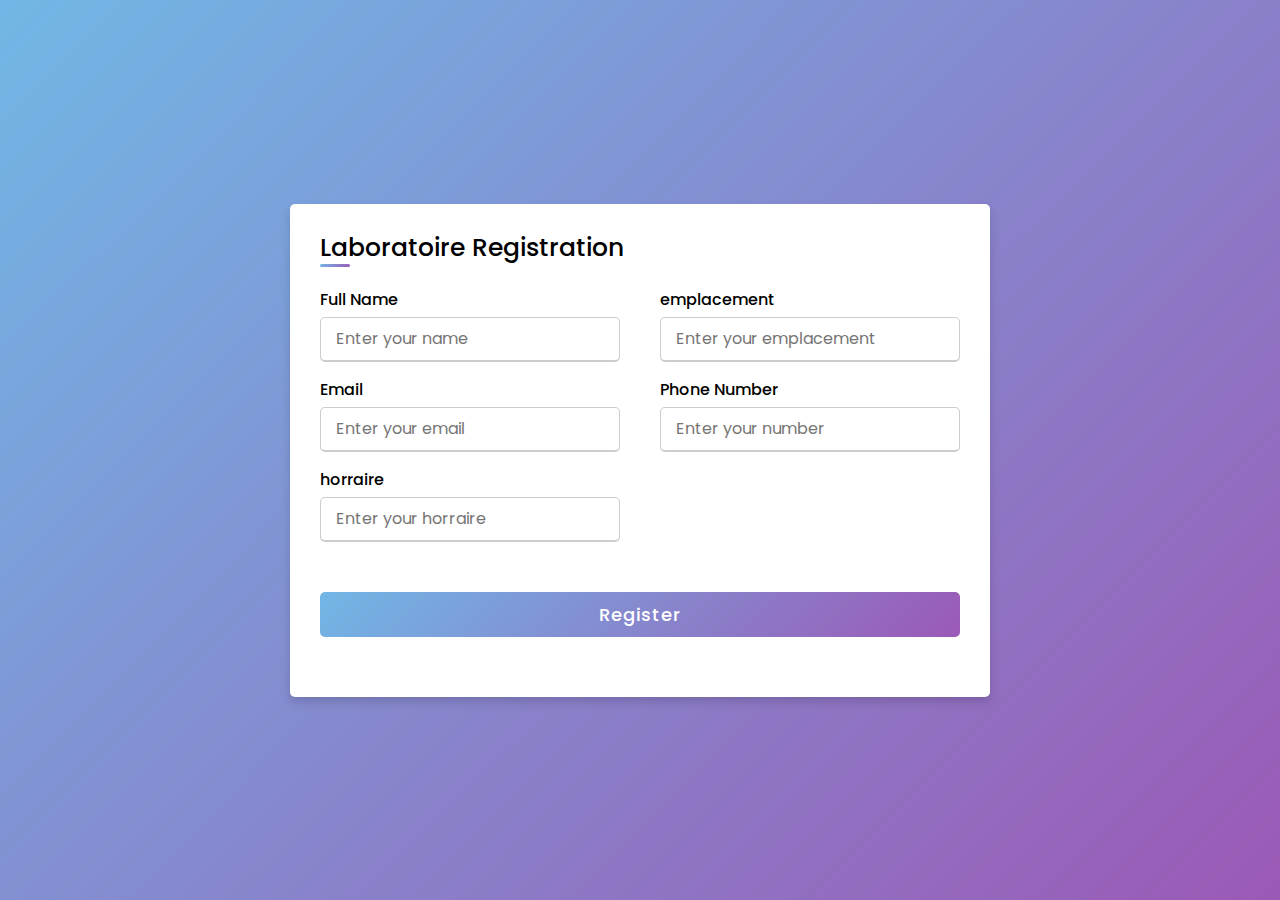
==== laboratoireForm.html @ 6f653674 "Merge pull request #1 from DerdourBadreddine/badro" ====
<!DOCTYPE html>
<!-- Created By CodingLab - www.codinglabweb.com -->
<html lang="en" dir="ltr">

<head>
    <meta charset="UTF-8">
    <title> Responsive Registration Form | CodingLab </title>
    <link rel="stylesheet" href="css/laboratoireForm.css">
    <meta name="viewport" content="width=device-width, initial-scale=1.0">
</head>

<body>
    <div class="container">
        <div class="title">Laboratoire Registration</div>
        <div class="content">
            <form action="laboratoire.php" method="post">
                <div class="user-details">
                    <div class="input-box">
                        <span class="details">Full Name</span>
                        <input type="text" placeholder="Enter your name" name="name" required>
                    </div>
                    <div class="input-box">
                        <span class="details">emplacement</span>
                        <input type="text" placeholder="Enter your emplacement" name="emplacement" required>
                    </div>
                    <div class="input-box">
                        <span class="details">Email</span>
                        <input type="text" placeholder="Enter your email" name="email" required>
                    </div>
                    <div class="input-box">
                        <span class="details">Phone Number</span>
                        <input type="number" placeholder="Enter your number" name="number" required>
                    </div>
                    <div class="input-box">
                        <span class="details">horraire</span>
                        <input type="text" placeholder="Enter your horraire" name="horraire" required>
                    </div>
                </div>
                <div class="button">
                    <input type="submit" value="Register" name="sendLaborat">
                </div>
            </form>
        </div>
    </div>

</body>

</html>
---- css/laboratoireForm.css ----
@import url('https://fonts.googleapis.com/css2?family=Poppins:wght@200;300;400;500;600;700&display=swap');

* {
    margin: 0;
    padding: 0;
    box-sizing: border-box;
    font-family: 'Poppins', sans-serif;
}

body {
    height: 100vh;
    display: flex;
    justify-content: center;
    align-items: center;
    padding: 10px;
    background: linear-gradient(135deg, #71b7e6, #9b59b6);
}

.container {
    max-width: 700px;
    width: 100%;
    background-color: #fff;
    padding: 25px 30px;
    border-radius: 5px;
    box-shadow: 0 5px 10px rgba(0, 0, 0, 0.15);
}

.container .title {
    font-size: 25px;
    font-weight: 500;
    position: relative;
}

.container .title::before {
    content: "";
    position: absolute;
    left: 0;
    bottom: 0;
    height: 3px;
    width: 30px;
    border-radius: 5px;
    background: linear-gradient(135deg, #71b7e6, #9b59b6);
}

.content form .user-details {
    display: flex;
    flex-wrap: wrap;
    justify-content: space-between;
    margin: 20px 0 12px 0;
}

form .user-details .input-box {
    margin-bottom: 15px;
    width: calc(100% / 2 - 20px);
}

form .input-box span.details {
    display: block;
    font-weight: 500;
    margin-bottom: 5px;
}

.user-details .input-box input {
    height: 45px;
    width: 100%;
    outline: none;
    font-size: 16px;
    border-radius: 5px;
    padding-left: 15px;
    border: 1px solid #ccc;
    border-bottom-width: 2px;
    transition: all 0.3s ease;
}

.user-details .input-box input:focus,
.user-details .input-box input:valid {
    border-color: #9b59b6;
}

form .gender-details .gender-title {
    font-size: 20px;
    font-weight: 500;
}

form .category {
    display: flex;
    width: 80%;
    margin: 14px 0;
    justify-content: space-between;
}

form .category label {
    display: flex;
    align-items: center;
    cursor: pointer;
}

form .category label .dot {
    height: 18px;
    width: 18px;
    border-radius: 50%;
    margin-right: 10px;
    background: #d9d9d9;
    border: 5px solid transparent;
    transition: all 0.3s ease;
}

#dot-1:checked~.category label .one,
#dot-2:checked~.category label .two,
#dot-3:checked~.category label .three {
    background: #9b59b6;
    border-color: #d9d9d9;
}

form input[type="radio"] {
    display: none;
}

form .button {
    height: 45px;
    margin: 35px 0
}

form .button input {
    height: 100%;
    width: 100%;
    border-radius: 5px;
    border: none;
    color: #fff;
    font-size: 18px;
    font-weight: 500;
    letter-spacing: 1px;
    cursor: pointer;
    transition: all 0.3s ease;
    background: linear-gradient(135deg, #71b7e6, #9b59b6);
}

form .button input:hover {
    /* transform: scale(0.99); */
    background: linear-gradient(-135deg, #71b7e6, #9b59b6);
}

@media(max-width: 584px) {
    .container {
        max-width: 100%;
    }

    form .user-details .input-box {
        margin-bottom: 15px;
        width: 100%;
    }

    form .category {
        width: 100%;
    }

    .content form .user-details {
        max-height: 300px;
        overflow-y: scroll;
    }

    .user-details::-webkit-scrollbar {
        width: 5px;
    }
}

@media(max-width: 459px) {
    .container .content .category {
        flex-direction: column;
    }
}
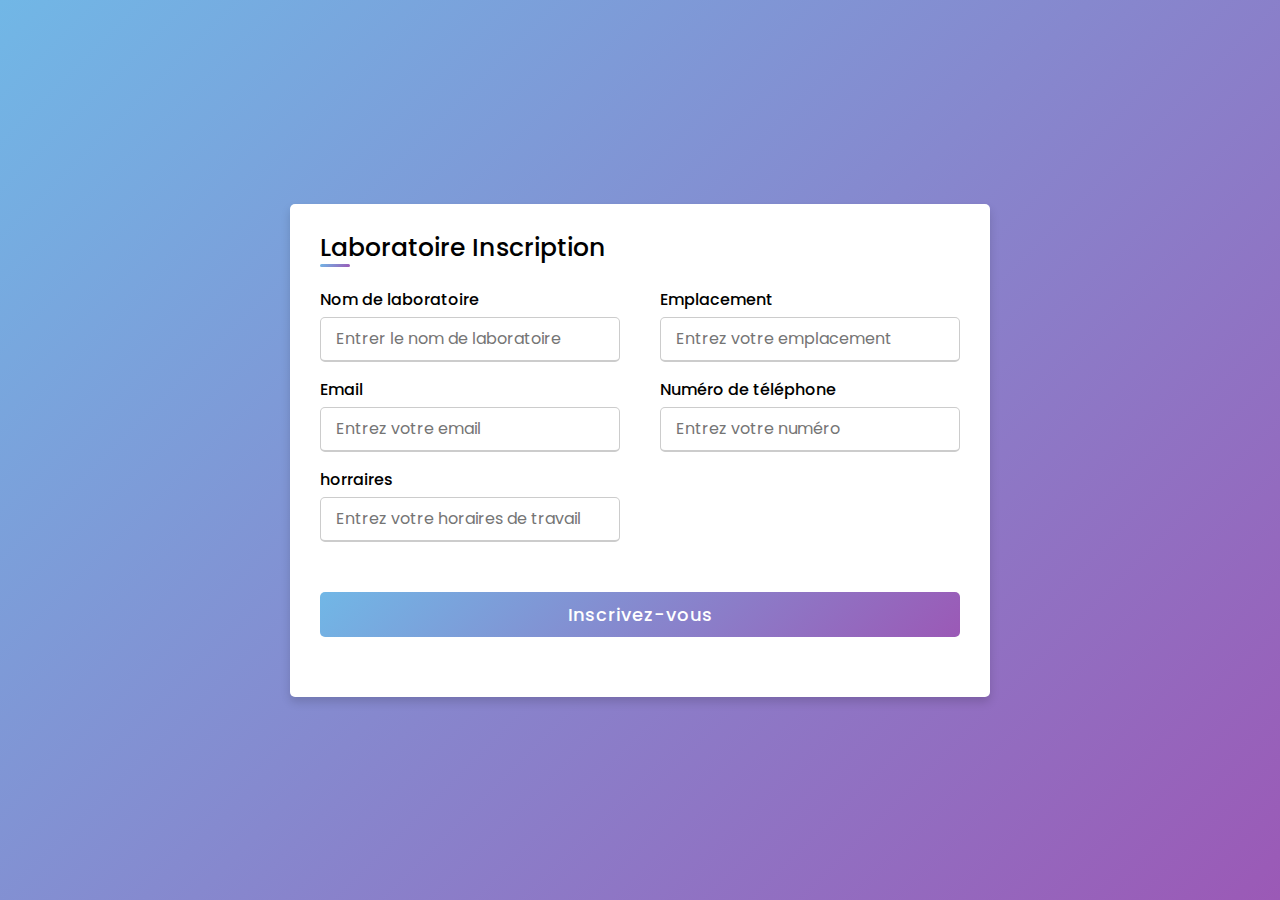
==== commit 0eaddd60: "Merge pull request #2 from DerdourBadreddine/badro" ====
--- a/laboratoireForm.html
+++ b/laboratoireForm.html
@@ -1,47 +1,47 @@
 <!DOCTYPE html>
-<!-- Created By CodingLab - www.codinglabweb.com -->
 <html lang="en" dir="ltr">
 
 <head>
     <meta charset="UTF-8">
-    <title> Responsive Registration Form | CodingLab </title>
+    <title>Laboratoire Registration </title>
     <link rel="stylesheet" href="css/laboratoireForm.css">
     <meta name="viewport" content="width=device-width, initial-scale=1.0">
 </head>
 
 <body>
     <div class="container">
-        <div class="title">Laboratoire Registration</div>
+        <div class="title">Laboratoire Inscription</div>
         <div class="content">
             <form action="laboratoire.php" method="post">
                 <div class="user-details">
                     <div class="input-box">
-                        <span class="details">Full Name</span>
-                        <input type="text" placeholder="Enter your name" name="name" required>
+                        <span class="details">Nom de laboratoire</span>
+                        <input type="text" placeholder="Entrer le nom de laboratoire" name="name" required>
                     </div>
                     <div class="input-box">
-                        <span class="details">emplacement</span>
-                        <input type="text" placeholder="Enter your emplacement" name="emplacement" required>
+                        <span class="details">Emplacement</span>
+                        <input type="text" placeholder="Entrez votre emplacement" name="emplacement" required>
                     </div>
                     <div class="input-box">
                         <span class="details">Email</span>
-                        <input type="text" placeholder="Enter your email" name="email" required>
+                        <input type="text" placeholder="Entrez votre email" name="email" required>
                     </div>
                     <div class="input-box">
-                        <span class="details">Phone Number</span>
-                        <input type="number" placeholder="Enter your number" name="number" required>
+                        <span class="details">Numéro de téléphone</span>
+                        <input type="number" placeholder="Entrez votre numéro" name="number" required>
                     </div>
                     <div class="input-box">
-                        <span class="details">horraire</span>
-                        <input type="text" placeholder="Enter your horraire" name="horraire" required>
+                        <span class="details">horraires</span>
+                        <input type="text" placeholder="Entrez votre horaires de travail" name="horraire" required>
                     </div>
                 </div>
                 <div class="button">
-                    <input type="submit" value="Register" name="sendLaborat">
+                    <input type="submit" value="Inscrivez-vous" name="sendLaborat">
                 </div>
             </form>
         </div>
     </div>
+    
 
 </body>
 
